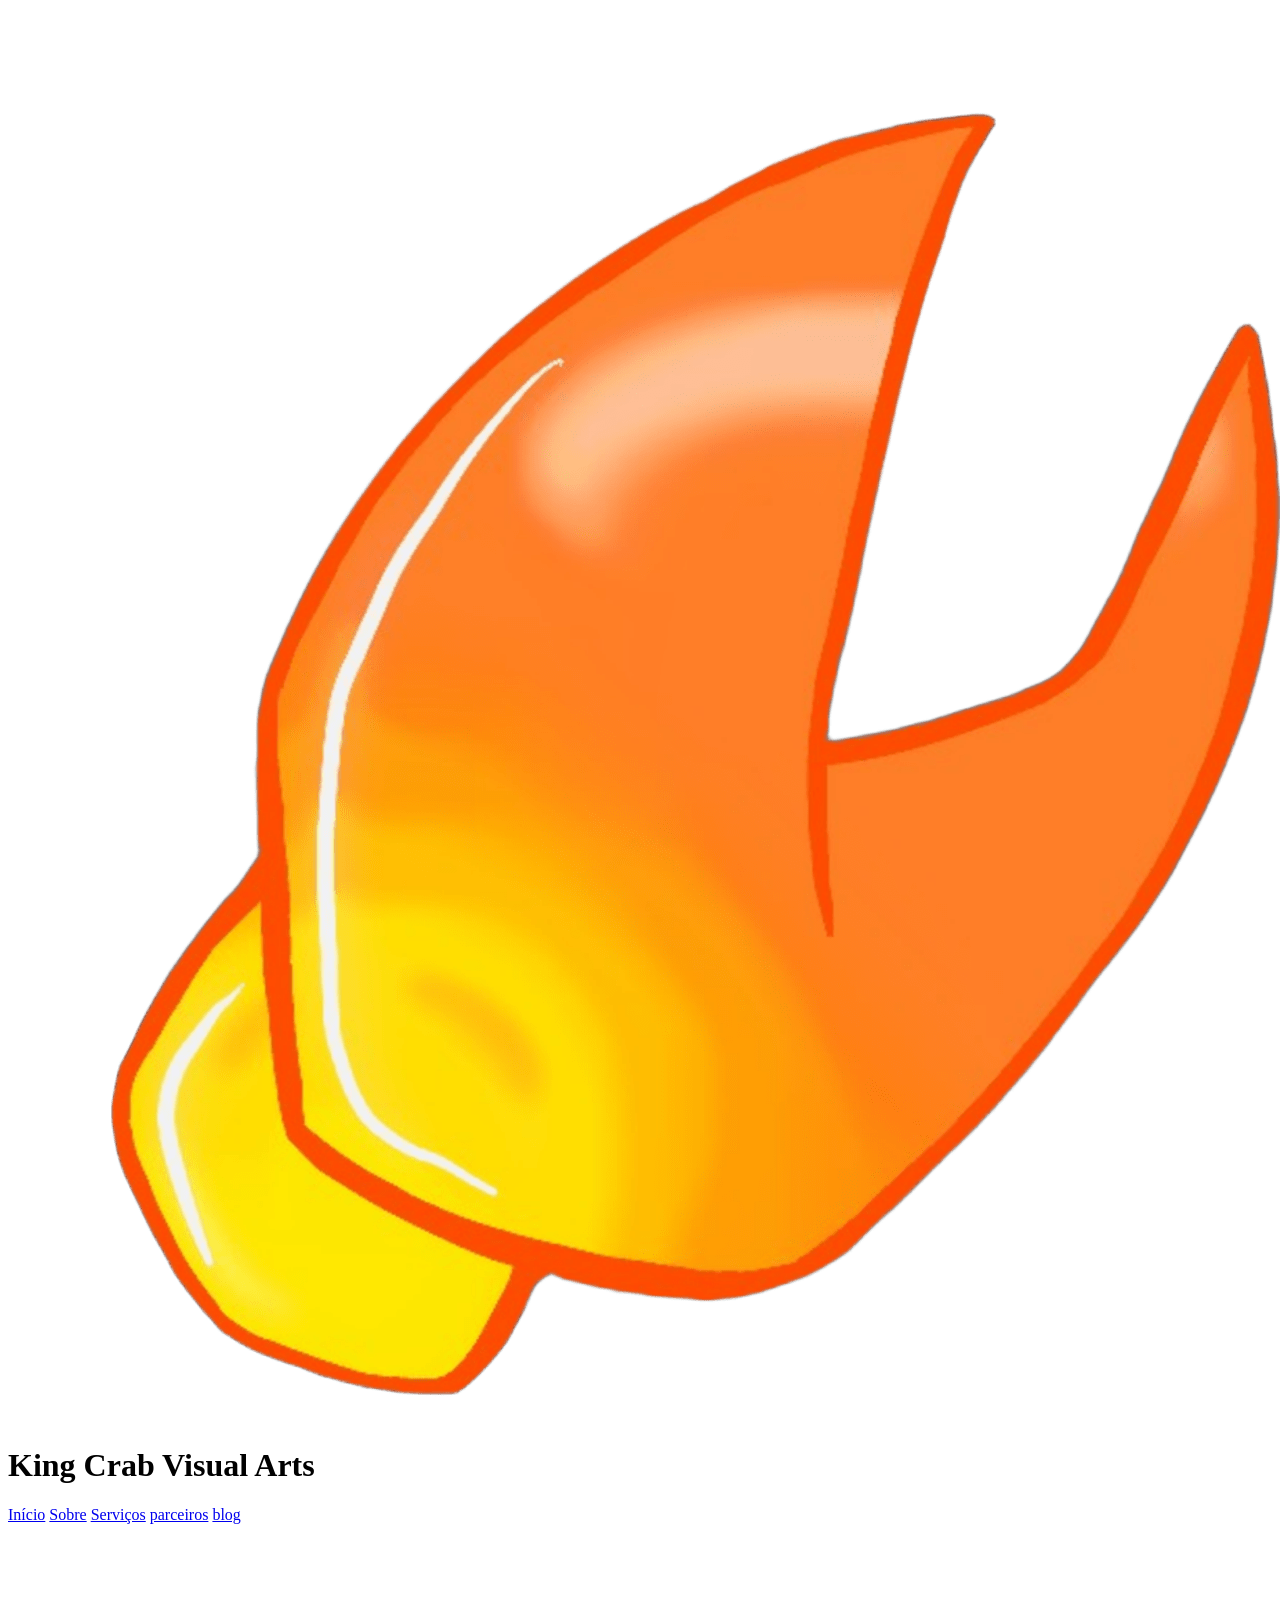
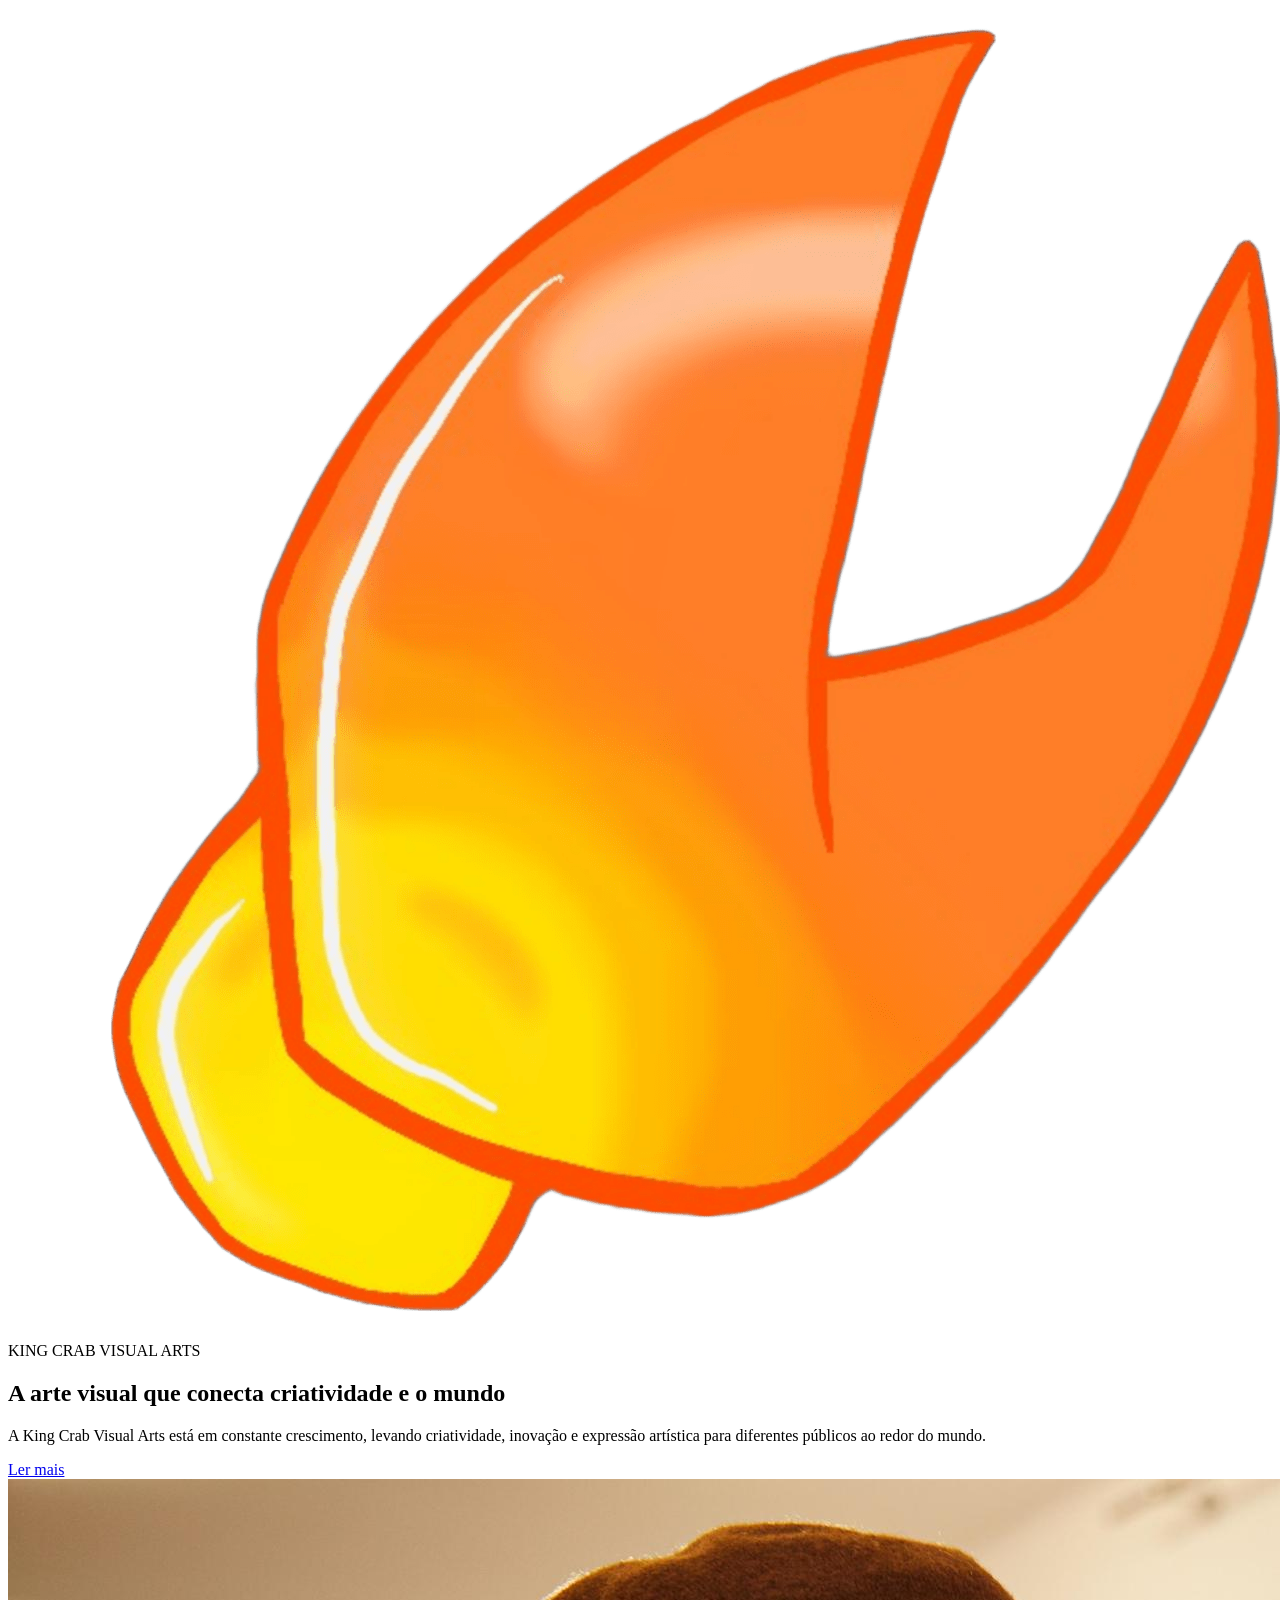
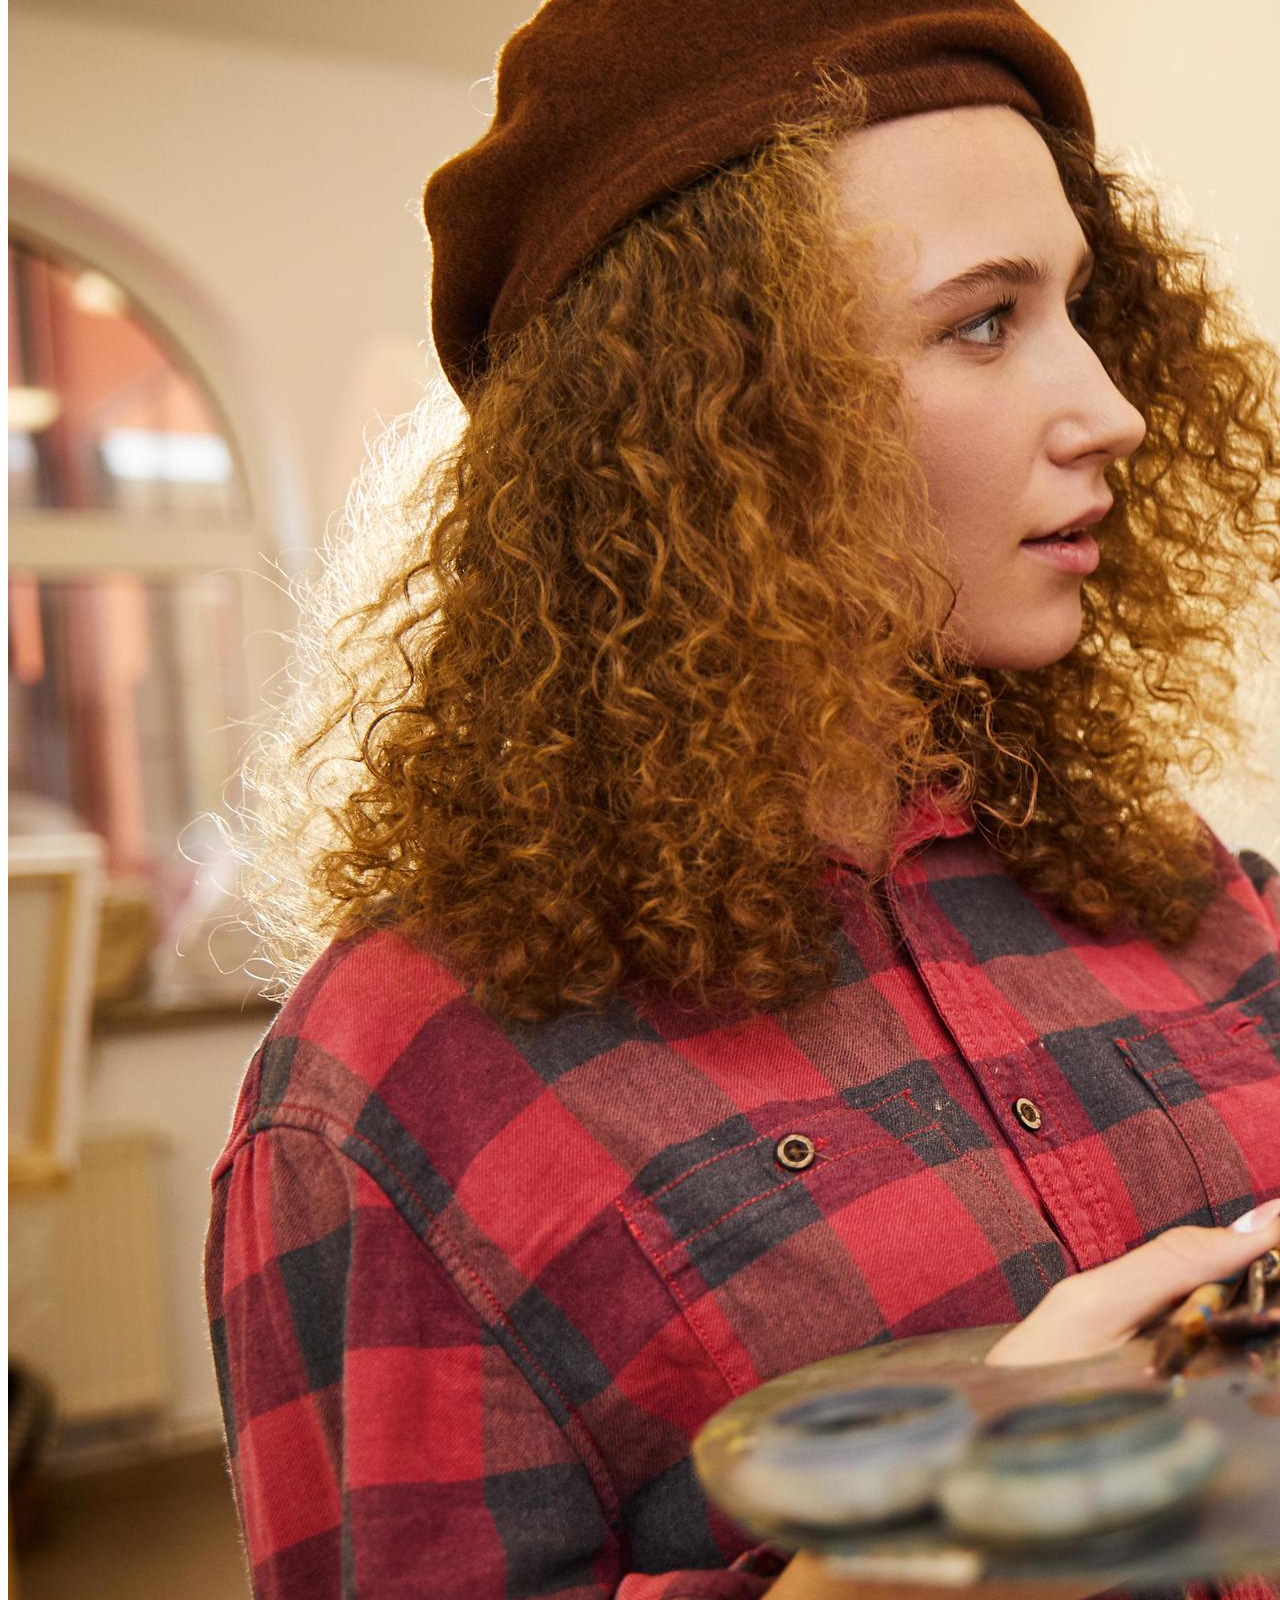
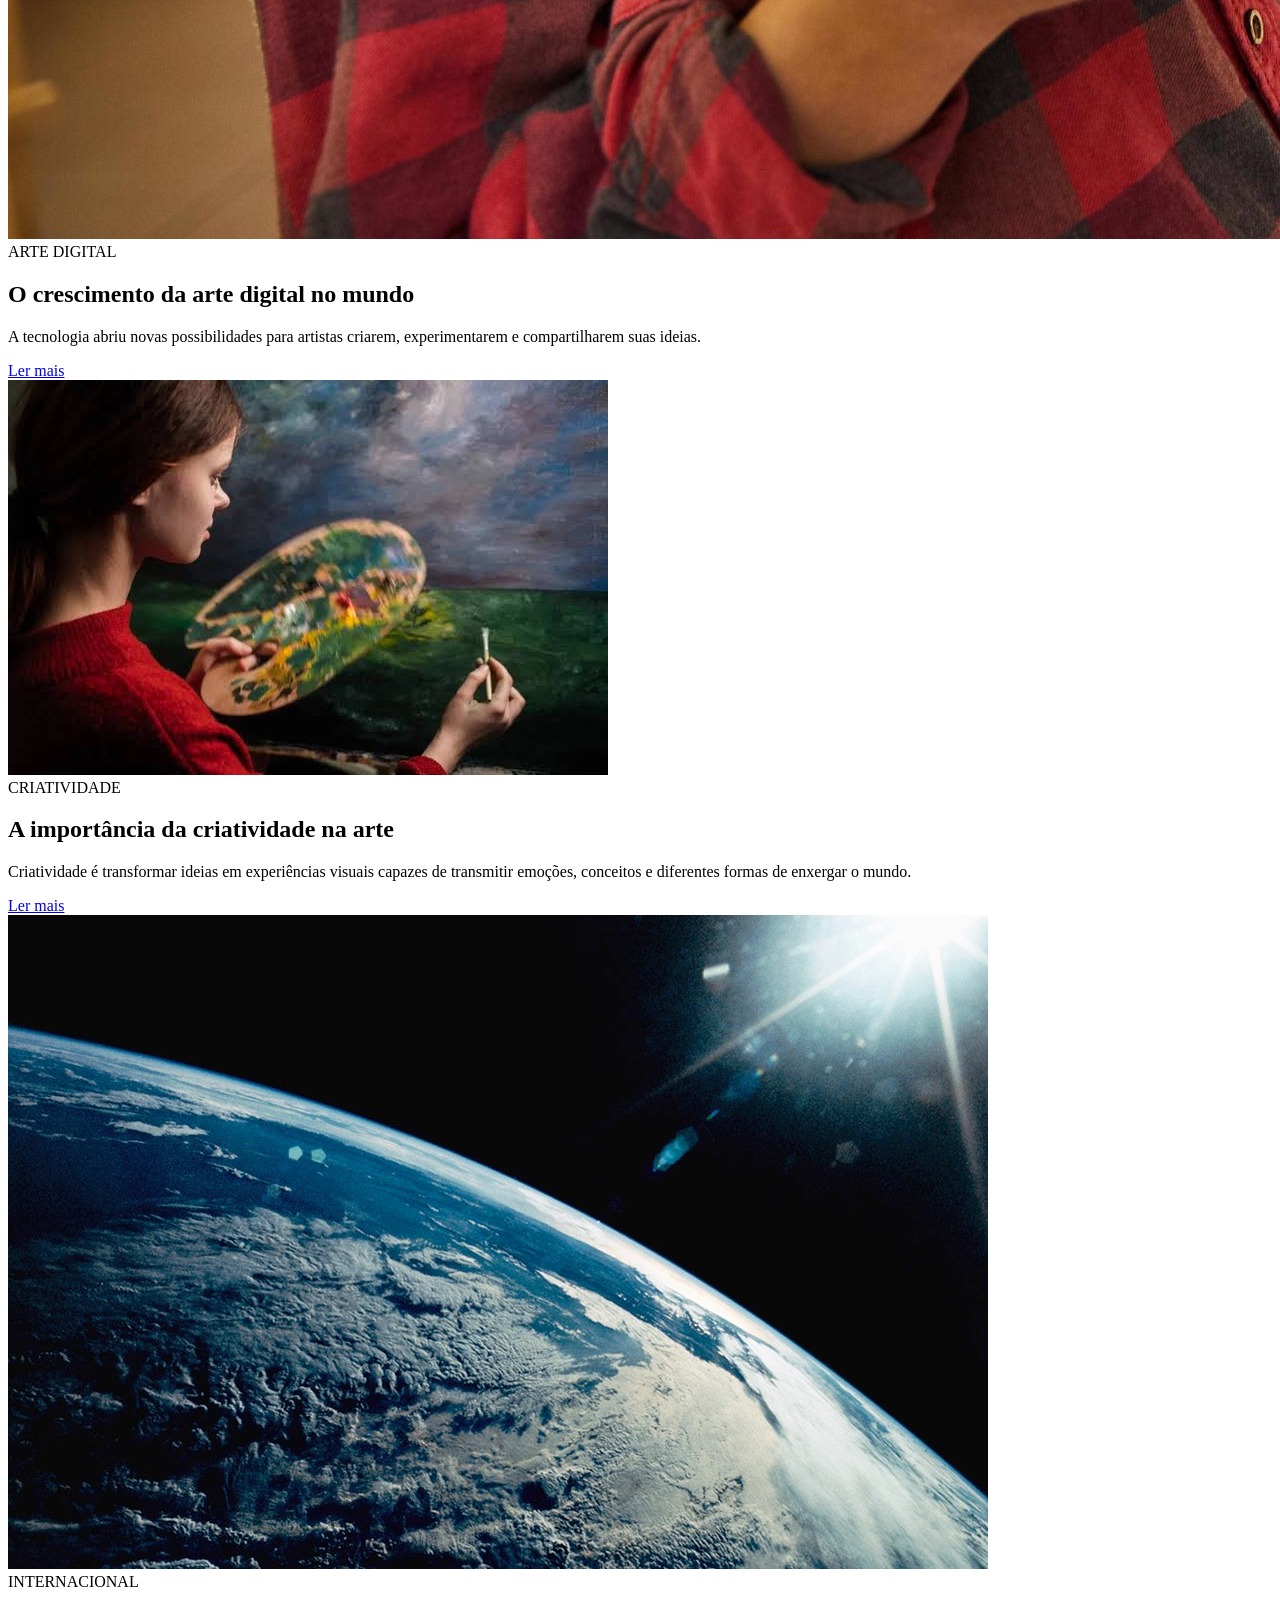
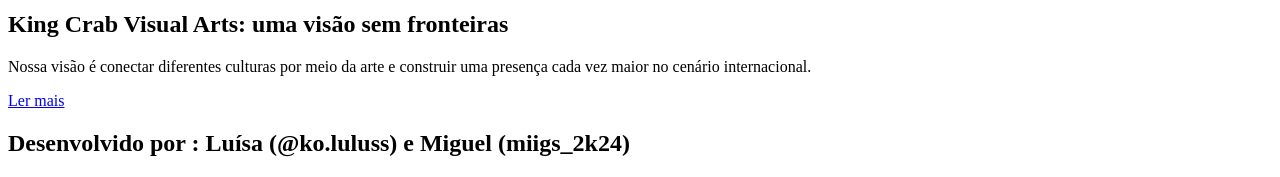
==== blog.html @ 79847c88 "Add files via upload" ====
<!DOCTYPE html>
<html lang="en">
<head>
    <meta charset="UTF-8">
    <meta name="viewport" content="width=device-width, initial-scale=1.0">
    <title>blog</title>
    <link rel="stylesheet" href="../css/reset.css">
    <link rel="stylesheet" href="../css/style_blog.css">
</head>
<body>
    <header>
    <div><img src="../imagens/logo.png" alt=""></div>
    <div><h1> King Crab Visual Arts</h1></div>
    </header>

    <main class="blog">

        <nav class="menu-vertical-flutuante">
        <a href="../html/index.html">Início</a>
        <a href="../html/sobre.html">Sobre</a>
        <a href="../html/produtos.html">Serviços</a>
        <a href="../html/parceiros.html">parceiros</a>
        <a href="../html/blog.html">blog</a>
        </nav>


        <!-- =========================
             POST PRINCIPAL
        ========================== -->

        <article class="post-principal">

            <div class="imagem-principal">
                <img src="../imagens/logo.png"
                     alt="King Crab Visual Arts">
            </div>

            <div class="conteudo-principal">

                <span class="categoria">
                    KING CRAB VISUAL ARTS
                </span>

                <h1>
                    A arte visual que conecta criatividade e o mundo
                </h1>

                <p>
                    A King Crab Visual Arts está em constante crescimento,
                    levando criatividade, inovação e expressão artística
                    para diferentes públicos ao redor do mundo.
                </p>

                <a href="#" class="botao">
                    Ler mais
                </a>

            </div>

        </article>


        <!-- =========================
             POSTS MENORES
        ========================== -->

        <section class="posts">


            <!-- POST 1 -->

            <article class="post">

                <div class="imagem-post">
                    <img src="../imagens/pessoapintando1.jpg"
                         alt="Arte digital">
                </div>

                <div class="conteudo-post">

                    <span class="categoria">
                        ARTE DIGITAL
                    </span>

                    <h2>
                        O crescimento da arte digital no mundo
                    </h2>

                    <p>
                        A tecnologia abriu novas possibilidades para
                        artistas criarem, experimentarem e compartilharem
                        suas ideias.
                    </p>

                    <a href="#" class="botao">
                        Ler mais
                    </a>

                </div>

            </article>


            <!-- POST 2 -->

            <article class="post">

                <div class="imagem-post">
                    <img src="../imagens/pesssoapintando2.jpg"
                         alt="Criatividade e artes visuais">
                </div>

                <div class="conteudo-post">

                    <span class="categoria">
                        CRIATIVIDADE
                    </span>

                    <h2>
                        A importância da criatividade na arte
                    </h2>

                    <p>
                        Criatividade é transformar ideias em experiências
                        visuais capazes de transmitir emoções, conceitos
                        e diferentes formas de enxergar o mundo.
                    </p>

                    <a href="#" class="botao">
                        Ler mais
                    </a>

                </div>

            </article>


            <!-- POST 3 -->

            <article class="post">

                <div class="imagem-post">
                    <img src="../imagens/earth.jpg"
                         alt="King Crab Visual Arts pelo mundo">
                </div>

                <div class="conteudo-post">

                    <span class="categoria">
                        INTERNACIONAL
                    </span>

                    <h2>
                        King Crab Visual Arts: uma visão sem fronteiras
                    </h2>

                    <p>
                        Nossa visão é conectar diferentes culturas por
                        meio da arte e construir uma presença cada vez
                        maior no cenário internacional.
                    </p>

                    <a href="#" class="botao">
                        Ler mais
                    </a>

                </div>

            </article>


        </section>

    </main>

    <footer class="imagem-footer">
    <h2>Desenvolvido por : Luísa (@ko.luluss) e Miguel (miigs_2k24) </h2>
    </footer>
</body>
</html>
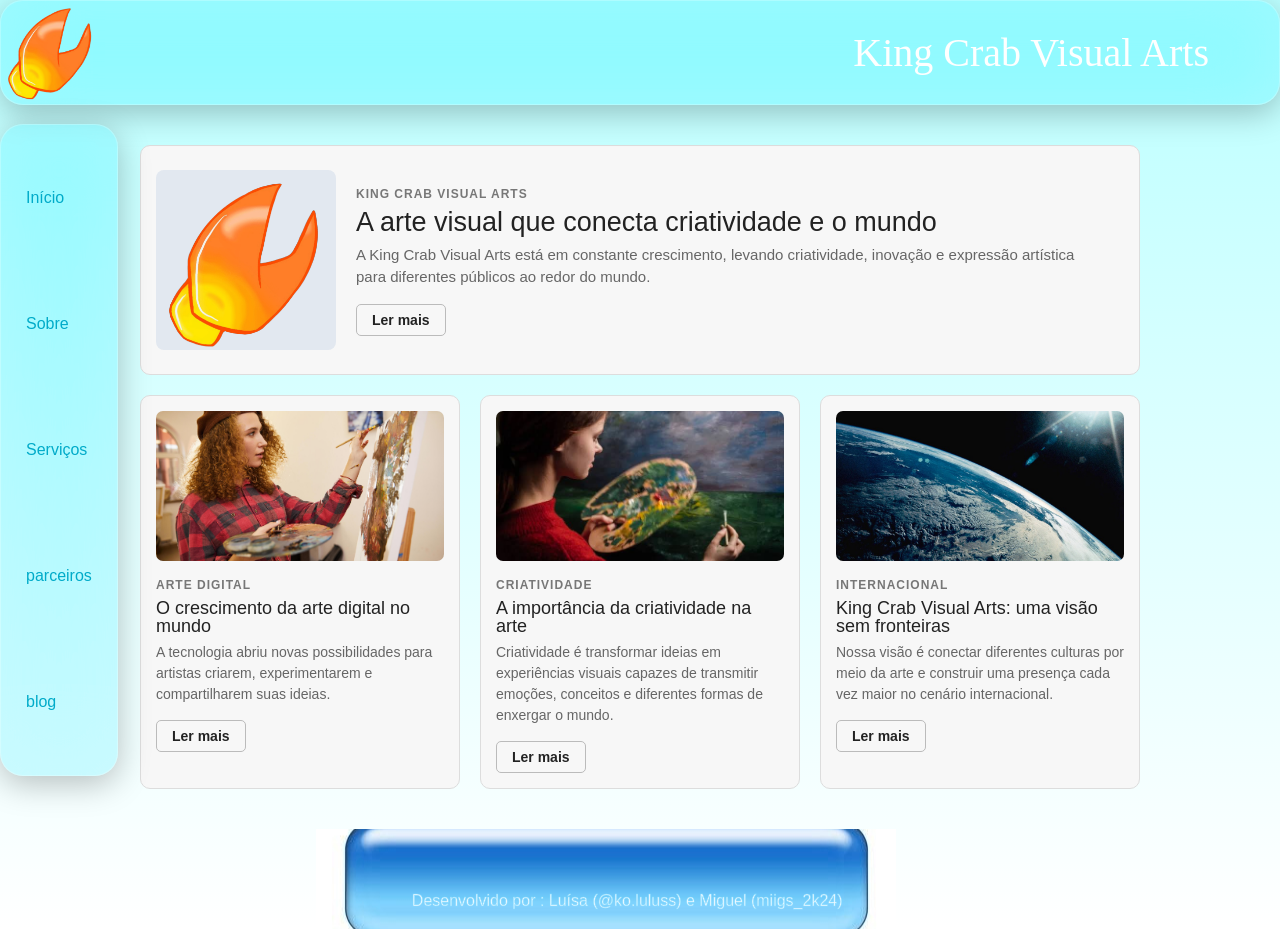
==== commit 5cde08dc: "Update blog.html" ====
--- a/blog.html
+++ b/blog.html
@@ -4,23 +4,23 @@
     <meta charset="UTF-8">
     <meta name="viewport" content="width=device-width, initial-scale=1.0">
     <title>blog</title>
-    <link rel="stylesheet" href="../css/reset.css">
-    <link rel="stylesheet" href="../css/style_blog.css">
+    <link rel="stylesheet" href="reset.css">
+    <link rel="stylesheet" href="style_blog.css">
 </head>
 <body>
     <header>
-    <div><img src="../imagens/logo.png" alt=""></div>
+    <div><img src="imagens/logo.png" alt=""></div>
     <div><h1> King Crab Visual Arts</h1></div>
     </header>
 
     <main class="blog">
 
         <nav class="menu-vertical-flutuante">
-        <a href="../html/index.html">Início</a>
-        <a href="../html/sobre.html">Sobre</a>
-        <a href="../html/produtos.html">Serviços</a>
-        <a href="../html/parceiros.html">parceiros</a>
-        <a href="../html/blog.html">blog</a>
+        <a href="index.html">Início</a>
+        <a href="sobre.html">Sobre</a>
+        <a href="produtos.html">Serviços</a>
+        <a href="parceiros.html">parceiros</a>
+        <a href="blog.html">blog</a>
         </nav>
 
 
@@ -31,7 +31,7 @@
         <article class="post-principal">
 
             <div class="imagem-principal">
-                <img src="../imagens/logo.png"
+                <img src="imagens/logo.png"
                      alt="King Crab Visual Arts">
             </div>
 
@@ -72,7 +72,7 @@
             <article class="post">
 
                 <div class="imagem-post">
-                    <img src="../imagens/pessoapintando1.jpg"
+                    <img src="imagens/pessoapintando1.jpg"
                          alt="Arte digital">
                 </div>
 
@@ -106,7 +106,7 @@
             <article class="post">
 
                 <div class="imagem-post">
-                    <img src="../imagens/pesssoapintando2.jpg"
+                    <img src="imagens/pesssoapintando2.jpg"
                          alt="Criatividade e artes visuais">
                 </div>
 
@@ -140,7 +140,7 @@
             <article class="post">
 
                 <div class="imagem-post">
-                    <img src="../imagens/earth.jpg"
+                    <img src="imagens/earth.jpg"
                          alt="King Crab Visual Arts pelo mundo">
                 </div>
 
@@ -177,4 +177,4 @@
     <h2>Desenvolvido por : Luísa (@ko.luluss) e Miguel (miigs_2k24) </h2>
     </footer>
 </body>
-</html>+</html>
--- a/style_blog.css
+++ b/style_blog.css
@@ -0,0 +1,359 @@
+@import url('https://fonts.googleapis.com/css2?family=Spicy+Rice&display=swap');
+
+body{
+    background-image: linear-gradient(to bottom, rgb(187, 255, 255), rgb(255, 255, 255));
+}
+
+header img{
+  height: 100px;
+  width: 100px;
+}
+
+header{
+  display: flex;
+  flex-direction: row;
+  justify-content: space-between;
+  background-color: #00ffff;
+  align-items: center;
+  border-radius: 30px;  
+
+  background: rgba(69, 233, 255, 0.23);
+  backdrop-filter: blur(39px) saturate(153%);
+  -webkit-backdrop-filter: blur(39px) saturate(153%);
+  border: 1px solid rgba(255, 255, 255, 0.23);
+  border-radius: 23px;
+  box-shadow: 0 8px 32px rgba(0, 0, 0, 0.25);
+}
+
+header h1{
+  font-family: "Spicy Rice", serif;
+  padding-right: 70px;
+  font-size: 40px;
+  color:rgb(255, 255, 255);
+}
+.menu-vertical-flutuante {
+  position: fixed;
+  top: 50%;
+  left: 0;
+  transform: translateY(-50%);
+  display: flex;
+  flex-direction: column;
+  padding: 10px;
+  z-index: 1000;
+
+
+  background: rgba(69, 233, 255, 0.23);
+  backdrop-filter: blur(39px) saturate(153%);
+  -webkit-backdrop-filter: blur(39px) saturate(153%);
+  border: 1px solid rgba(255, 255, 255, 0.23);
+  border-radius: 23px;
+  box-shadow: 0 8px 32px rgba(0, 0, 0, 0.25);
+}
+
+.menu-vertical-flutuante a {
+  color: #00abc9;
+  padding: 50px 15px;
+  text-decoration: none;
+  margin: 5px 0;
+}
+
+.menu-vertical-flutuante a:hover {
+  background-color: rgb(143, 248, 255);
+  border-radius: 4px;
+}
+/* =========================
+   CONFIGURAÇÕES GERAIS
+========================= */
+
+* {
+    margin: 0;
+    padding: 0;
+    box-sizing: border-box;
+}
+
+body {
+    font-family: Arial, Helvetica, sans-serif;
+    background-color: #ffffff;
+}
+
+
+/* =========================
+   ÁREA DO BLOG
+========================= */
+
+.blog {
+    width: 80%;
+    max-width: 1000px;
+
+    margin: 40px auto;
+}
+
+
+/* =========================
+   POST PRINCIPAL
+========================= */
+
+.post-principal {
+    width: 100%;
+    min-height: 230px;
+
+    display: flex;
+    align-items: center;
+
+    background-color: #f7f7f7;
+
+    border: 1px solid #dddddd;
+    border-radius: 10px;
+
+    padding: 15px;
+
+    margin-bottom: 20px;
+}
+
+
+/* IMAGEM PRINCIPAL */
+
+.imagem-principal {
+    width: 180px;
+    height: 180px;
+
+    flex-shrink: 0;
+
+    overflow: hidden;
+
+    border-radius: 8px;
+
+    background-color: #e2e8f0;
+}
+
+.imagem-principal img {
+    width: 100%;
+    height: 100%;
+
+    object-fit: cover;
+
+    display: block;
+}
+
+
+/* CONTEÚDO PRINCIPAL */
+
+.conteudo-principal {
+    padding: 20px;
+}
+
+.categoria {
+    font-size: 12px;
+
+    font-weight: bold;
+
+    color: #777777;
+
+    letter-spacing: 1px;
+}
+
+.conteudo-principal h1 {
+    font-size: 27px;
+
+    color: #222222;
+
+    margin: 8px 0;
+}
+
+.conteudo-principal p {
+    font-size: 15px;
+
+    line-height: 1.5;
+
+    color: #666666;
+
+    margin-bottom: 15px;
+}
+
+
+/* =========================
+   BOTÃO
+========================= */
+
+.botao {
+    display: inline-block;
+
+    text-decoration: none;
+
+    color: #222222;
+
+    font-size: 14px;
+
+    font-weight: bold;
+
+    padding: 8px 15px;
+
+    border: 1px solid #bbbbbb;
+
+    border-radius: 5px;
+
+    transition: 0.3s;
+}
+
+.botao:hover {
+    background-color: #222222;
+
+    color: white;
+}
+
+
+/* =========================
+   POSTS MENORES
+========================= */
+
+.posts {
+    display: grid;
+
+    grid-template-columns: repeat(3, 1fr);
+
+    gap: 20px;
+}
+
+
+/* CARD */
+
+.post {
+    background-color: #f7f7f7;
+
+    border: 1px solid #dddddd;
+
+    border-radius: 10px;
+
+    padding: 15px;
+
+    overflow: hidden;
+}
+
+
+/* IMAGEM DOS CARDS */
+
+.imagem-post {
+    width: 100%;
+    height: 150px;
+
+    overflow: hidden;
+
+    border-radius: 7px;
+
+    background-color: #e2e8f0;
+
+    margin-bottom: 15px;
+}
+
+.imagem-post img {
+    width: 100%;
+    height: 100%;
+
+    object-fit: cover;
+
+    display: block;
+
+    transition: 0.3s;
+}
+
+
+/* EFEITO NAS IMAGENS */
+
+.post:hover .imagem-post img {
+    transform: scale(1.05);
+}
+
+
+/* TEXTO DOS CARDS */
+
+.conteudo-post h2 {
+    font-size: 18px;
+
+    color: #222222;
+
+    margin: 7px 0;
+}
+
+.conteudo-post p {
+    color: #666666;
+
+    font-size: 14px;
+
+    line-height: 1.5;
+
+    margin-bottom: 15px;
+}
+
+
+/* =========================
+   RESPONSIVIDADE
+========================= */
+
+@media (max-width: 800px) {
+
+    .blog {
+        width: 90%;
+    }
+
+    .posts {
+        grid-template-columns: 1fr;
+    }
+
+    .post-principal {
+        flex-direction: column;
+
+        align-items: stretch;
+    }
+
+    .imagem-principal {
+        width: 100%;
+        height: 220px;
+    }
+
+    .conteudo-principal {
+        padding: 15px 5px 5px;
+    }
+}
+
+
+@media (max-width: 500px) {
+
+    .blog {
+        width: 95%;
+
+        margin: 20px auto;
+    }
+
+    .imagem-principal {
+        height: 180px;
+    }
+
+    .conteudo-principal h1 {
+        font-size: 22px;
+    }
+
+    .imagem-post {
+        height: 180px;
+    }
+}
+
+.imagem-footer {
+    background-image: url(imagens/footer.jpg);
+    background-repeat: no-repeat;
+    background-size:auto;
+    background-position: 100%;
+    width: 70%;
+    height: 100px;
+    display: flex;
+    justify-content: center;
+    justify-items: center;
+    padding-top: 5%;
+}
+
+.imagem-footer h2{
+    display: flex;
+    text-align: center;
+    padding-left: 40%;
+    color: aliceblue;
+    -webkit-text-stroke: 0.5px rgb(134, 221, 255);
+}
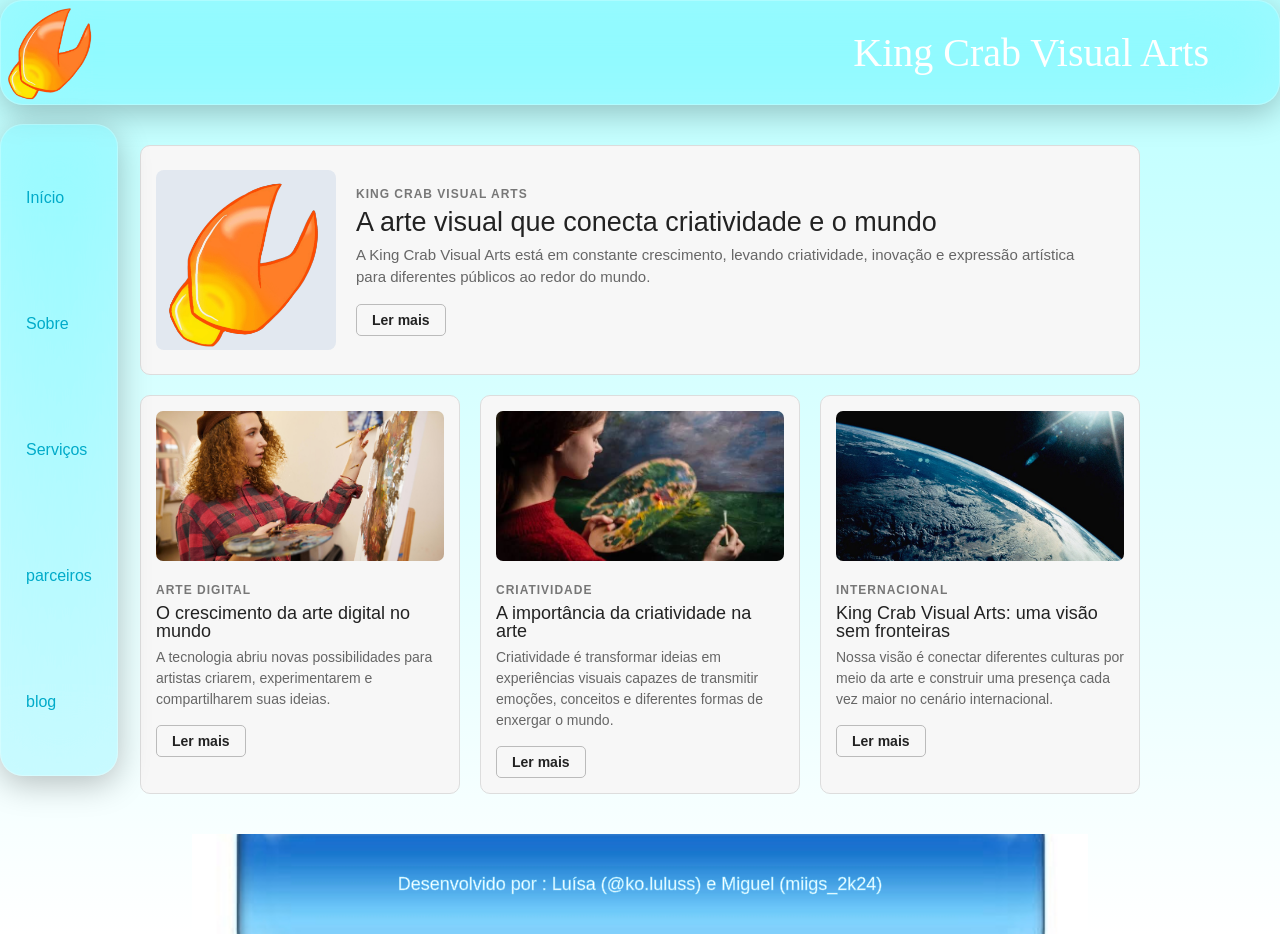
==== commit e46125aa: "Update blog.html" ====
--- a/blog.html
+++ b/blog.html
@@ -174,7 +174,7 @@
     </main>
 
     <footer class="imagem-footer">
-    <h2>Desenvolvido por : Luísa (@ko.luluss) e Miguel (miigs_2k24) </h2>
+    <h2>Desenvolvido por : Luísa (@ko.luluss) e Miguel (miigs_2k24)</h2>
     </footer>
 </body>
 </html>
--- a/style_blog.css
+++ b/style_blog.css
@@ -227,6 +227,8 @@
     padding: 15px;
 
     overflow: hidden;
+
+   
 }
 
 
@@ -242,7 +244,7 @@
 
     background-color: #e2e8f0;
 
-    margin-bottom: 15px;
+    margin-bottom: 20px;
 }
 
 .imagem-post img {
@@ -338,22 +340,32 @@
 }
 
 .imagem-footer {
-    background-image: url(imagens/footer.jpg);
-    background-repeat: no-repeat;
-    background-size:auto;
-    background-position: 100%;
     width: 70%;
     height: 100px;
+
+    margin: 0 auto;
+    padding: 0;
+
+    background-image: url("imagens/footer.jpg");
+    background-repeat: no-repeat;
+    background-position: center;
+    background-size: cover;
+
     display: flex;
     justify-content: center;
-    justify-items: center;
-    padding-top: 5%;
-}
-
-.imagem-footer h2{
-    display: flex;
+    align-items: center;
+
+    box-sizing: border-box;
+}
+
+.imagem-footer h2 {
+    margin: 0;
+    padding: 0;
+
+    color: white;
     text-align: center;
-    padding-left: 40%;
-    color: aliceblue;
+    font-size: 18px;
+
     -webkit-text-stroke: 0.5px rgb(134, 221, 255);
 }
+
